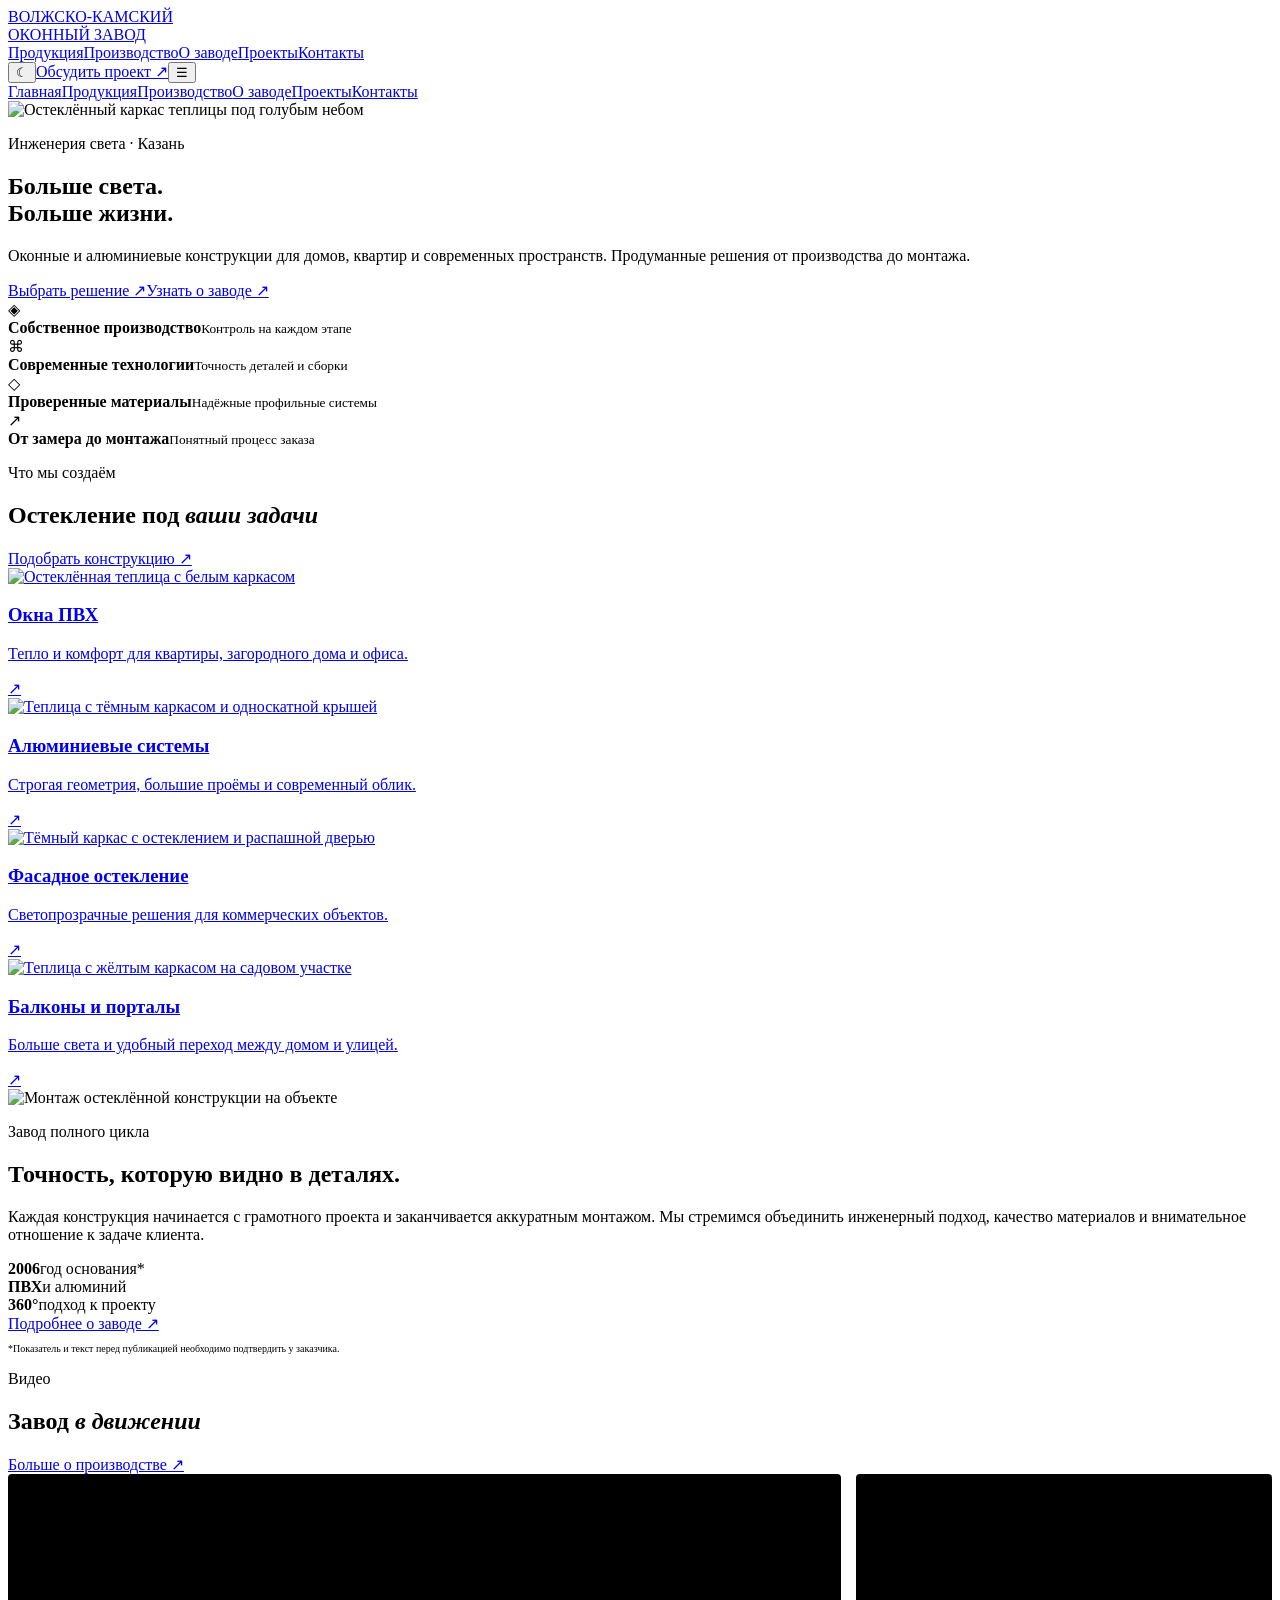
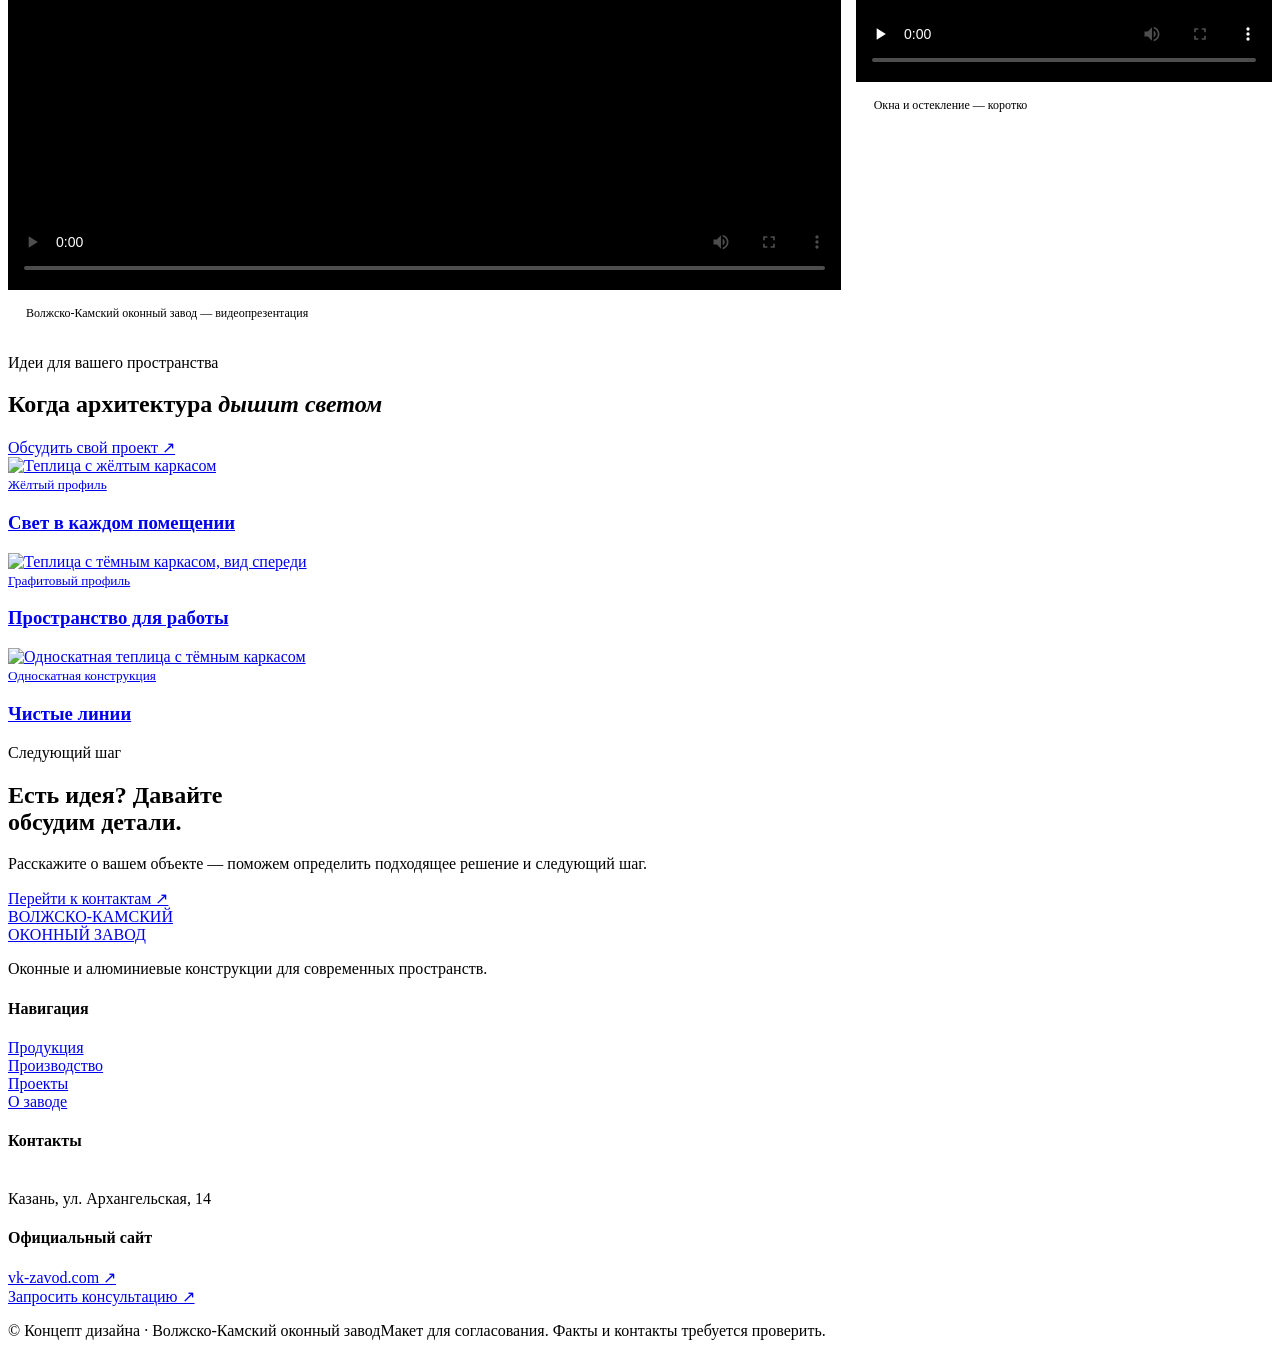
==== index.html @ a46b9af6 "Add files via upload" ====
<!doctype html><html lang="ru"><head><meta charset="utf-8"><meta name="viewport" content="width=device-width,initial-scale=1"><meta name="theme-color" content="#f5f4f0"><title>Волжско-Камский оконный завод — окна и фасады</title><meta name="description" content="Оконные и алюминиевые конструкции, производство и проекты Волжско-Камского оконного завода."><link rel="stylesheet" href="styles.css"><link rel="stylesheet" href="video.css"></head><body><header class="topbar"><div class="wrap nav"><a class="brand" href="index.html" aria-label="На главную"><span class="brandmark"><i></i><i></i><i></i><i></i></span><span>ВОЛЖСКО-КАМСКИЙ<br>ОКОННЫЙ ЗАВОД</span></a><nav class="links" aria-label="Главная навигация"><a href="products.html">Продукция</a><a href="production.html">Производство</a><a href="about.html">О заводе</a><a href="projects.html">Проекты</a><a href="contacts.html">Контакты</a></nav><div class="nav-actions"><button class="theme-btn" id="themeToggle" aria-label="Переключить тему" title="Переключить тему">☾</button><a class="btn" href="contacts.html">Обсудить проект ↗</a><button class="menu-btn" id="menuToggle" aria-label="Открыть меню" aria-expanded="false">☰</button></div></div><nav class="mobile-panel" id="mobilePanel" aria-label="Мобильная навигация"><a href="index.html">Главная</a><a href="products.html">Продукция</a><a href="production.html">Производство</a><a href="about.html">О заводе</a><a href="projects.html">Проекты</a><a href="contacts.html">Контакты</a></nav></header><main id="top"><section class="hero"><div class="wrap"><div class="hero-card"><img class="hero-img" src="images/gh-white-roof.jpg" alt="Остеклённый каркас теплицы под голубым небом" style="object-position:center 62%"><div class="hero-copy"><p class="eyebrow">Инженерия света · Казань</p><h1>Больше света.<br><span>Больше жизни.</span></h1><p>Оконные и алюминиевые конструкции для домов, квартир и современных пространств. Продуманные решения от производства до монтажа.</p><div class="hero-actions"><a class="btn" href="#products">Выбрать решение ↗</a><a class="btn outline" href="#factory">Узнать о заводе ↗</a></div></div></div></div></section><section class="ticker"><div class="wrap trust"><div class="trust-item"><span class="trust-icon">◈</span><div><strong>Собственное производство</strong><small>Контроль на каждом этапе</small></div></div><div class="trust-item"><span class="trust-icon">⌘</span><div><strong>Современные технологии</strong><small>Точность деталей и сборки</small></div></div><div class="trust-item"><span class="trust-icon">◇</span><div><strong>Проверенные материалы</strong><small>Надёжные профильные системы</small></div></div><div class="trust-item"><span class="trust-icon">↗</span><div><strong>От замера до монтажа</strong><small>Понятный процесс заказа</small></div></div></div></section><section class="section" id="products"><div class="wrap"><div class="section-head"><div><p class="kicker">Что мы создаём</p><h2>Остекление под <em>ваши задачи</em></h2></div><a class="text-link" href="#contacts">Подобрать конструкцию ↗</a></div><div class="products"><a class="product" href="#contacts"><img src="images/gh-white-roof.jpg" alt="Остеклённая теплица с белым каркасом" loading="lazy" style="object-position:center 45%"><div class="product-body"><h3>Окна ПВХ</h3><p>Тепло и комфорт для квартиры, загородного дома и офиса.</p><span class="arrow">↗</span></div></a><a class="product" href="#contacts"><img src="images/gh-black-side.jpg" alt="Теплица с тёмным каркасом и односкатной крышей" loading="lazy" style="object-position:center 50%"><div class="product-body"><h3>Алюминиевые системы</h3><p>Строгая геометрия, большие проёмы и современный облик.</p><span class="arrow">↗</span></div></a><a class="product" href="#contacts"><img src="images/gh-black-front.jpg" alt="Тёмный каркас с остеклением и распашной дверью" loading="lazy" style="object-position:center 55%"><div class="product-body"><h3>Фасадное остекление</h3><p>Светопрозрачные решения для коммерческих объектов.</p><span class="arrow">↗</span></div></a><a class="product" href="#contacts"><img src="images/gh-orange.jpg" alt="Теплица с жёлтым каркасом на садовом участке" loading="lazy" style="object-position:center 55%"><div class="product-body"><h3>Балконы и порталы</h3><p>Больше света и удобный переход между домом и улицей.</p><span class="arrow">↗</span></div></a></div></div></section><section class="section" id="factory" style="padding-top:0"><div class="wrap"><div class="factory" id="about"><img src="images/gh-white-door.jpg" alt="Монтаж остеклённой конструкции на объекте" loading="lazy"><div class="factory-copy"><p class="kicker">Завод полного цикла</p><h2>Точность, которую видно в деталях.</h2><p>Каждая конструкция начинается с грамотного проекта и заканчивается аккуратным монтажом. Мы стремимся объединить инженерный подход, качество материалов и внимательное отношение к задаче клиента.</p><div class="stats"><div class="stat"><b>2006</b><span>год основания*</span></div><div class="stat"><b>ПВХ</b><span>и алюминий</span></div><div class="stat"><b>360°</b><span>подход к проекту</span></div></div><a class="text-link" href="https://www.vk-zavod.com/about/" target="_blank" rel="noopener">Подробнее о заводе ↗</a></div></div><p style="font-size:10px;color:var(--muted);margin:10px 0 0">*Показатель и текст перед публикацией необходимо подтвердить у заказчика.</p></div></section><section class="section" id="video" style="padding-top:0"><div class="wrap"><div class="section-head"><div><p class="kicker">Видео</p><h2>Завод <em>в движении</em></h2></div><a class="text-link" href="production.html">Больше о производстве ↗</a></div><div class="video-grid two"><figure class="video-card "><video controls playsinline preload="metadata" poster="video/factory-poster.jpg"><source src="video/factory.mp4" type="video/mp4">Ваш браузер не поддерживает воспроизведение видео.</video><figcaption>Волжско-Камский оконный завод — видеопрезентация</figcaption></figure><figure class="video-card short"><video controls playsinline preload="none" poster="video/promo-poster.jpg"><source src="video/promo.mp4" type="video/mp4">Ваш браузер не поддерживает воспроизведение видео.</video><figcaption>Окна и остекление — коротко</figcaption></figure></div></div></section><section class="section" id="projects"><div class="wrap"><div class="section-head"><div><p class="kicker">Идеи для вашего пространства</p><h2>Когда архитектура <em>дышит светом</em></h2></div><a class="text-link" href="#contacts">Обсудить свой проект ↗</a></div><div class="projects"><a class="project" href="#contacts"><img src="images/gh-orange.jpg" alt="Теплица с жёлтым каркасом" loading="lazy" style="object-position:center 50%"><div class="project-info"><small>Жёлтый профиль</small><h3>Свет в каждом помещении</h3></div></a><a class="project" href="#contacts"><img src="images/gh-black-front.jpg" alt="Теплица с тёмным каркасом, вид спереди" loading="lazy" style="object-position:center 55%"><div class="project-info"><small>Графитовый профиль</small><h3>Пространство для работы</h3></div></a><a class="project" href="#contacts"><img src="images/gh-black-side.jpg" alt="Односкатная теплица с тёмным каркасом" loading="lazy" style="object-position:center 50%"><div class="project-info"><small>Односкатная конструкция</small><h3>Чистые линии</h3></div></a></div></div></section><section class="cta" id="contacts"><div class="wrap"><div class="cta-panel"><div><p class="kicker">Следующий шаг</p><h2>Есть идея? Давайте<br>обсудим детали.</h2><p>Расскажите о вашем объекте — поможем определить подходящее решение и следующий шаг.</p></div><a class="btn" href="contacts.html">Перейти к контактам ↗</a></div></div></section></main><footer class="footer"><div class="wrap"><div class="footer-grid"><div><a class="brand" href="index.html"><span class="brandmark"><i></i><i></i><i></i><i></i></span><span>ВОЛЖСКО-КАМСКИЙ<br>ОКОННЫЙ ЗАВОД</span></a><p>Оконные и алюминиевые конструкции для современных пространств.</p></div><div><h4>Навигация</h4><p><a href="products.html">Продукция</a><br><a href="production.html">Производство</a><br><a href="projects.html">Проекты</a><br><a href="about.html">О заводе</a></p></div><div><h4>Контакты</h4><p><br>Казань, ул. Архангельская, 14</p></div><div><h4>Официальный сайт</h4><p><a href="https://www.vk-zavod.com/" target="_blank" rel="noopener">vk-zavod.com ↗</a><br><a href="contacts.html">Запросить консультацию ↗</a></p></div></div><div class="copyright"><span>© Концепт дизайна · Волжско-Камский оконный завод</span><span>Макет для согласования. Факты и контакты требуется проверить.</span></div></div></footer><script src="app.js"></script></body></html>
---- video.css ----
/* Видео-блок */
.video-grid{display:grid;grid-template-columns:1fr;gap:15px}
.video-grid.has-vertical{grid-template-columns:minmax(0,1fr) 300px;align-items:start}
.video-card{background:var(--surface);border:1px solid var(--line);border-radius:4px;overflow:hidden}
.video-card video{display:block;width:100%;height:auto;background:#000}
.video-card.vertical video{aspect-ratio:9/16;object-fit:contain}
.video-card figcaption{padding:14px 18px;font-size:12px;color:var(--muted);line-height:1.6}
.video-card{margin:0}
@media(max-width:1000px){.video-grid.has-vertical{grid-template-columns:1fr}.video-card.vertical{max-width:340px}}

/* Два горизонтальных ролика на главной */
.video-grid.two{grid-template-columns:minmax(0,2fr) minmax(0,1fr);align-items:start}
/* Страница «Производство»: два горизонтальных слева, вертикальный справа */
.video-grid.has-vertical .video-card.vertical{grid-column:2;grid-row:1 / span 2}
.video-grid.has-vertical .video-card.short{grid-column:1;grid-row:2}
@media(max-width:1000px){
  .video-grid.two{grid-template-columns:1fr}
  .video-grid.has-vertical .video-card.vertical,.video-grid.has-vertical .video-card.short{grid-column:auto;grid-row:auto}
}
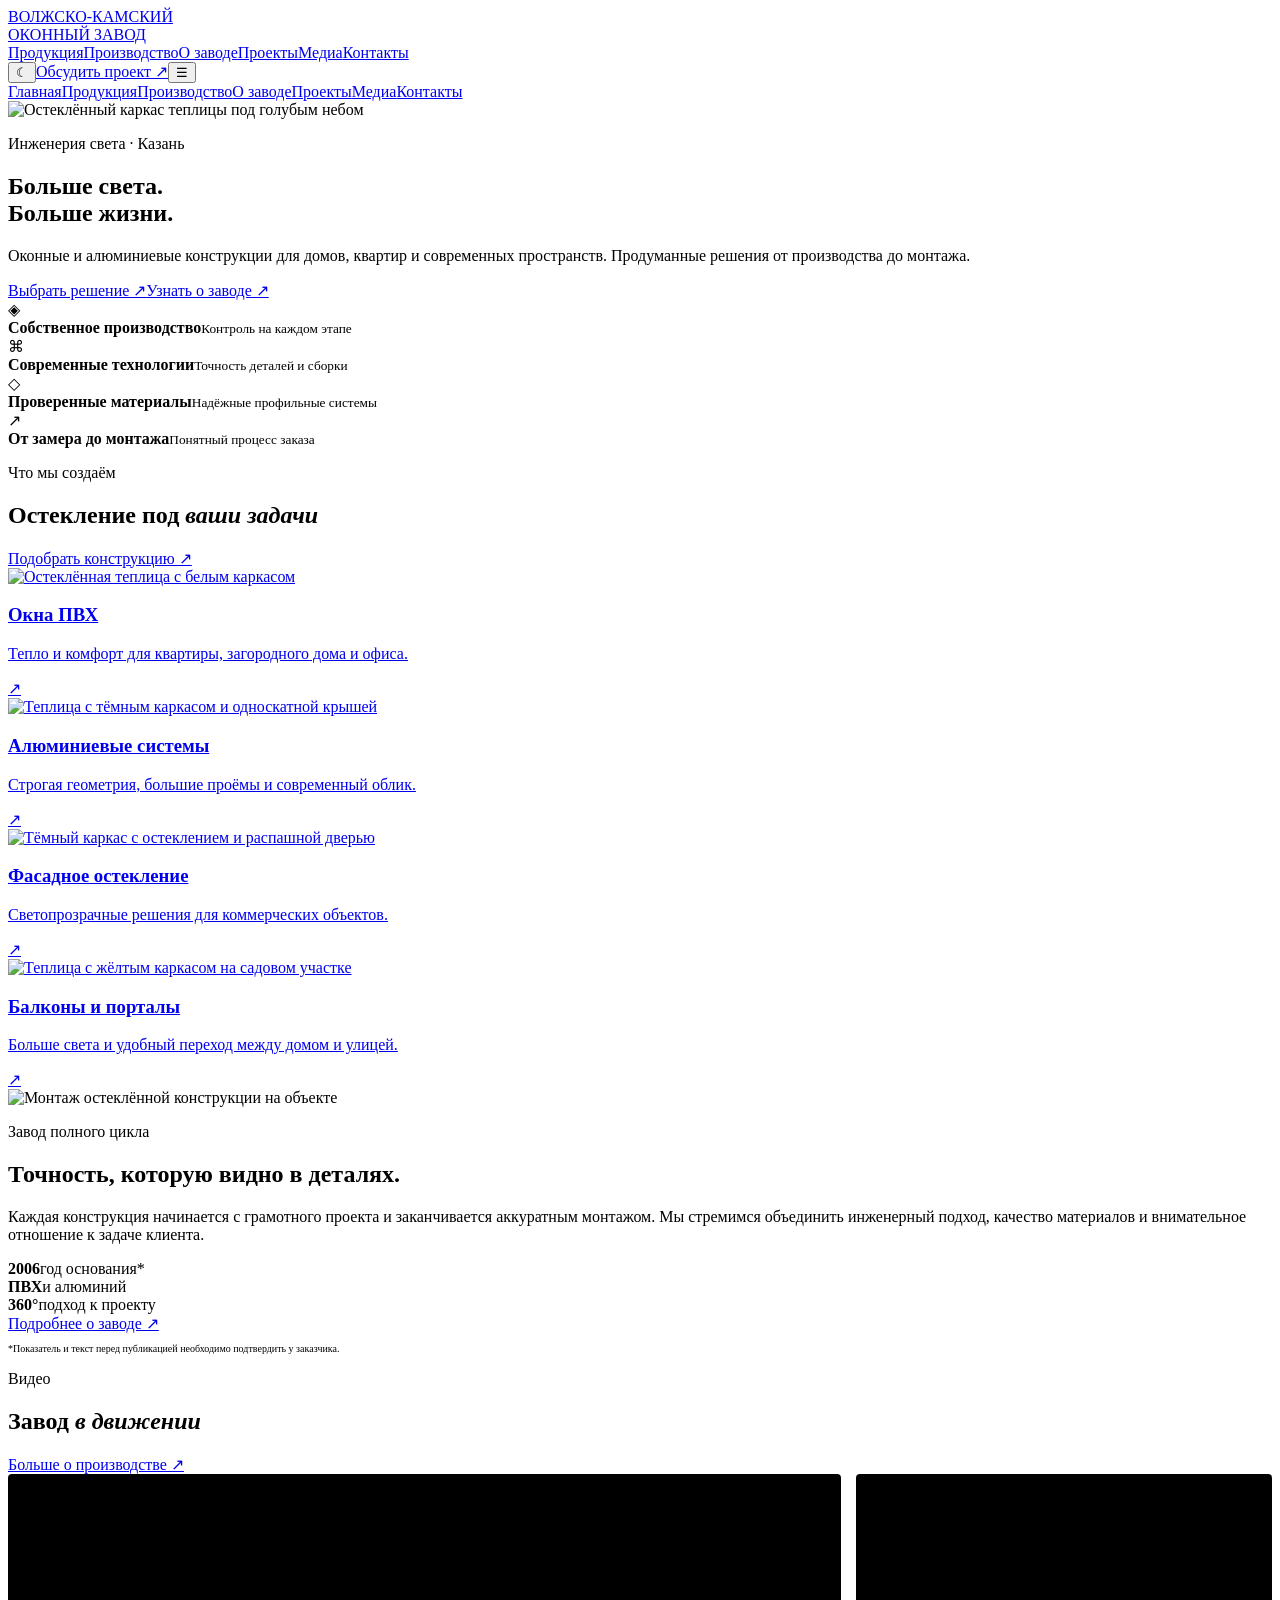
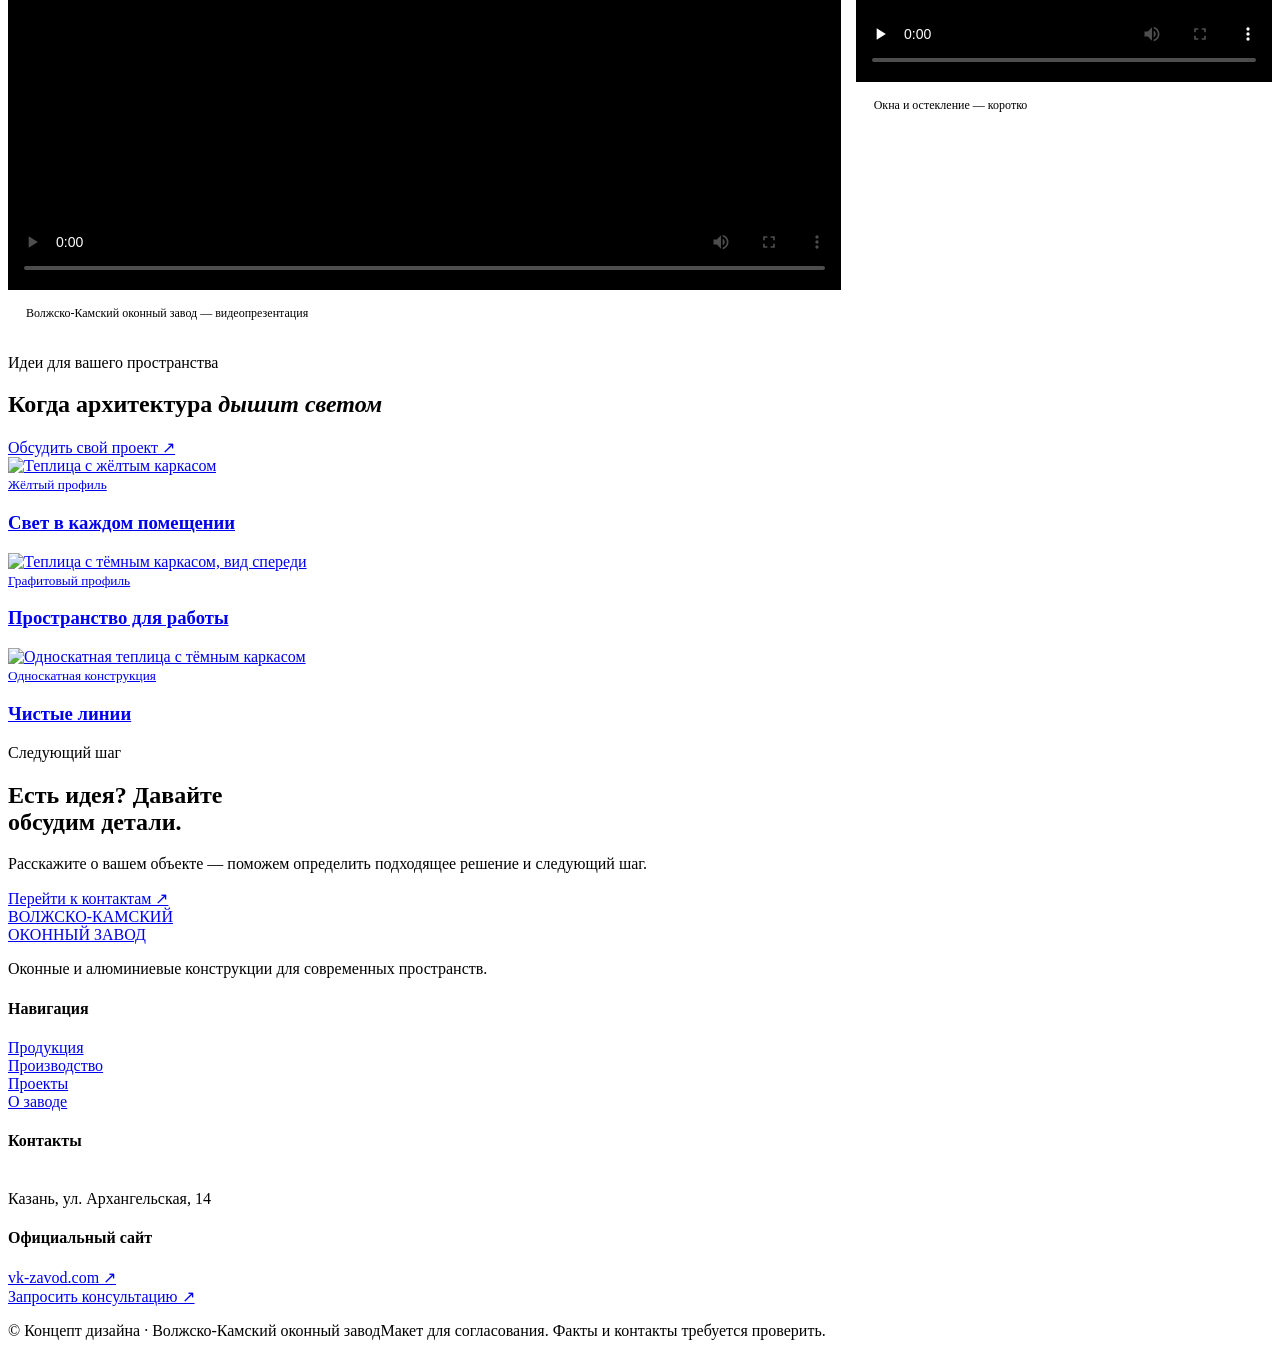
==== commit abe2f8c0: "Add media gallery to site navigation" ====
--- a/index.html
+++ b/index.html
@@ -1 +1 @@
-<!doctype html><html lang="ru"><head><meta charset="utf-8"><meta name="viewport" content="width=device-width,initial-scale=1"><meta name="theme-color" content="#f5f4f0"><title>Волжско-Камский оконный завод — окна и фасады</title><meta name="description" content="Оконные и алюминиевые конструкции, производство и проекты Волжско-Камского оконного завода."><link rel="stylesheet" href="styles.css"><link rel="stylesheet" href="video.css"></head><body><header class="topbar"><div class="wrap nav"><a class="brand" href="index.html" aria-label="На главную"><span class="brandmark"><i></i><i></i><i></i><i></i></span><span>ВОЛЖСКО-КАМСКИЙ<br>ОКОННЫЙ ЗАВОД</span></a><nav class="links" aria-label="Главная навигация"><a href="products.html">Продукция</a><a href="production.html">Производство</a><a href="about.html">О заводе</a><a href="projects.html">Проекты</a><a href="contacts.html">Контакты</a></nav><div class="nav-actions"><button class="theme-btn" id="themeToggle" aria-label="Переключить тему" title="Переключить тему">☾</button><a class="btn" href="contacts.html">Обсудить проект ↗</a><button class="menu-btn" id="menuToggle" aria-label="Открыть меню" aria-expanded="false">☰</button></div></div><nav class="mobile-panel" id="mobilePanel" aria-label="Мобильная навигация"><a href="index.html">Главная</a><a href="products.html">Продукция</a><a href="production.html">Производство</a><a href="about.html">О заводе</a><a href="projects.html">Проекты</a><a href="contacts.html">Контакты</a></nav></header><main id="top"><section class="hero"><div class="wrap"><div class="hero-card"><img class="hero-img" src="images/gh-white-roof.jpg" alt="Остеклённый каркас теплицы под голубым небом" style="object-position:center 62%"><div class="hero-copy"><p class="eyebrow">Инженерия света · Казань</p><h1>Больше света.<br><span>Больше жизни.</span></h1><p>Оконные и алюминиевые конструкции для домов, квартир и современных пространств. Продуманные решения от производства до монтажа.</p><div class="hero-actions"><a class="btn" href="#products">Выбрать решение ↗</a><a class="btn outline" href="#factory">Узнать о заводе ↗</a></div></div></div></div></section><section class="ticker"><div class="wrap trust"><div class="trust-item"><span class="trust-icon">◈</span><div><strong>Собственное производство</strong><small>Контроль на каждом этапе</small></div></div><div class="trust-item"><span class="trust-icon">⌘</span><div><strong>Современные технологии</strong><small>Точность деталей и сборки</small></div></div><div class="trust-item"><span class="trust-icon">◇</span><div><strong>Проверенные материалы</strong><small>Надёжные профильные системы</small></div></div><div class="trust-item"><span class="trust-icon">↗</span><div><strong>От замера до монтажа</strong><small>Понятный процесс заказа</small></div></div></div></section><section class="section" id="products"><div class="wrap"><div class="section-head"><div><p class="kicker">Что мы создаём</p><h2>Остекление под <em>ваши задачи</em></h2></div><a class="text-link" href="#contacts">Подобрать конструкцию ↗</a></div><div class="products"><a class="product" href="#contacts"><img src="images/gh-white-roof.jpg" alt="Остеклённая теплица с белым каркасом" loading="lazy" style="object-position:center 45%"><div class="product-body"><h3>Окна ПВХ</h3><p>Тепло и комфорт для квартиры, загородного дома и офиса.</p><span class="arrow">↗</span></div></a><a class="product" href="#contacts"><img src="images/gh-black-side.jpg" alt="Теплица с тёмным каркасом и односкатной крышей" loading="lazy" style="object-position:center 50%"><div class="product-body"><h3>Алюминиевые системы</h3><p>Строгая геометрия, большие проёмы и современный облик.</p><span class="arrow">↗</span></div></a><a class="product" href="#contacts"><img src="images/gh-black-front.jpg" alt="Тёмный каркас с остеклением и распашной дверью" loading="lazy" style="object-position:center 55%"><div class="product-body"><h3>Фасадное остекление</h3><p>Светопрозрачные решения для коммерческих объектов.</p><span class="arrow">↗</span></div></a><a class="product" href="#contacts"><img src="images/gh-orange.jpg" alt="Теплица с жёлтым каркасом на садовом участке" loading="lazy" style="object-position:center 55%"><div class="product-body"><h3>Балконы и порталы</h3><p>Больше света и удобный переход между домом и улицей.</p><span class="arrow">↗</span></div></a></div></div></section><section class="section" id="factory" style="padding-top:0"><div class="wrap"><div class="factory" id="about"><img src="images/gh-white-door.jpg" alt="Монтаж остеклённой конструкции на объекте" loading="lazy"><div class="factory-copy"><p class="kicker">Завод полного цикла</p><h2>Точность, которую видно в деталях.</h2><p>Каждая конструкция начинается с грамотного проекта и заканчивается аккуратным монтажом. Мы стремимся объединить инженерный подход, качество материалов и внимательное отношение к задаче клиента.</p><div class="stats"><div class="stat"><b>2006</b><span>год основания*</span></div><div class="stat"><b>ПВХ</b><span>и алюминий</span></div><div class="stat"><b>360°</b><span>подход к проекту</span></div></div><a class="text-link" href="https://www.vk-zavod.com/about/" target="_blank" rel="noopener">Подробнее о заводе ↗</a></div></div><p style="font-size:10px;color:var(--muted);margin:10px 0 0">*Показатель и текст перед публикацией необходимо подтвердить у заказчика.</p></div></section><section class="section" id="video" style="padding-top:0"><div class="wrap"><div class="section-head"><div><p class="kicker">Видео</p><h2>Завод <em>в движении</em></h2></div><a class="text-link" href="production.html">Больше о производстве ↗</a></div><div class="video-grid two"><figure class="video-card "><video controls playsinline preload="metadata" poster="video/factory-poster.jpg"><source src="video/factory.mp4" type="video/mp4">Ваш браузер не поддерживает воспроизведение видео.</video><figcaption>Волжско-Камский оконный завод — видеопрезентация</figcaption></figure><figure class="video-card short"><video controls playsinline preload="none" poster="video/promo-poster.jpg"><source src="video/promo.mp4" type="video/mp4">Ваш браузер не поддерживает воспроизведение видео.</video><figcaption>Окна и остекление — коротко</figcaption></figure></div></div></section><section class="section" id="projects"><div class="wrap"><div class="section-head"><div><p class="kicker">Идеи для вашего пространства</p><h2>Когда архитектура <em>дышит светом</em></h2></div><a class="text-link" href="#contacts">Обсудить свой проект ↗</a></div><div class="projects"><a class="project" href="#contacts"><img src="images/gh-orange.jpg" alt="Теплица с жёлтым каркасом" loading="lazy" style="object-position:center 50%"><div class="project-info"><small>Жёлтый профиль</small><h3>Свет в каждом помещении</h3></div></a><a class="project" href="#contacts"><img src="images/gh-black-front.jpg" alt="Теплица с тёмным каркасом, вид спереди" loading="lazy" style="object-position:center 55%"><div class="project-info"><small>Графитовый профиль</small><h3>Пространство для работы</h3></div></a><a class="project" href="#contacts"><img src="images/gh-black-side.jpg" alt="Односкатная теплица с тёмным каркасом" loading="lazy" style="object-position:center 50%"><div class="project-info"><small>Односкатная конструкция</small><h3>Чистые линии</h3></div></a></div></div></section><section class="cta" id="contacts"><div class="wrap"><div class="cta-panel"><div><p class="kicker">Следующий шаг</p><h2>Есть идея? Давайте<br>обсудим детали.</h2><p>Расскажите о вашем объекте — поможем определить подходящее решение и следующий шаг.</p></div><a class="btn" href="contacts.html">Перейти к контактам ↗</a></div></div></section></main><footer class="footer"><div class="wrap"><div class="footer-grid"><div><a class="brand" href="index.html"><span class="brandmark"><i></i><i></i><i></i><i></i></span><span>ВОЛЖСКО-КАМСКИЙ<br>ОКОННЫЙ ЗАВОД</span></a><p>Оконные и алюминиевые конструкции для современных пространств.</p></div><div><h4>Навигация</h4><p><a href="products.html">Продукция</a><br><a href="production.html">Производство</a><br><a href="projects.html">Проекты</a><br><a href="about.html">О заводе</a></p></div><div><h4>Контакты</h4><p><br>Казань, ул. Архангельская, 14</p></div><div><h4>Официальный сайт</h4><p><a href="https://www.vk-zavod.com/" target="_blank" rel="noopener">vk-zavod.com ↗</a><br><a href="contacts.html">Запросить консультацию ↗</a></p></div></div><div class="copyright"><span>© Концепт дизайна · Волжско-Камский оконный завод</span><span>Макет для согласования. Факты и контакты требуется проверить.</span></div></div></footer><script src="app.js"></script></body></html>
+<!doctype html><html lang="ru"><head><meta charset="utf-8"><meta name="viewport" content="width=device-width,initial-scale=1"><meta name="theme-color" content="#f5f4f0"><title>Волжско-Камский оконный завод — окна и фасады</title><meta name="description" content="Оконные и алюминиевые конструкции, производство и проекты Волжско-Камского оконного завода."><link rel="stylesheet" href="styles.css"><link rel="stylesheet" href="video.css"></head><body><header class="topbar"><div class="wrap nav"><a class="brand" href="index.html" aria-label="На главную"><span class="brandmark"><i></i><i></i><i></i><i></i></span><span>ВОЛЖСКО-КАМСКИЙ<br>ОКОННЫЙ ЗАВОД</span></a><nav class="links" aria-label="Главная навигация"><a href="products.html">Продукция</a><a href="production.html">Производство</a><a href="about.html">О заводе</a><a href="projects.html">Проекты</a><a href="media.html">Медиа</a><a href="contacts.html">Контакты</a></nav><div class="nav-actions"><button class="theme-btn" id="themeToggle" aria-label="Переключить тему" title="Переключить тему">☾</button><a class="btn" href="contacts.html">Обсудить проект ↗</a><button class="menu-btn" id="menuToggle" aria-label="Открыть меню" aria-expanded="false">☰</button></div></div><nav class="mobile-panel" id="mobilePanel" aria-label="Мобильная навигация"><a href="index.html">Главная</a><a href="products.html">Продукция</a><a href="production.html">Производство</a><a href="about.html">О заводе</a><a href="projects.html">Проекты</a><a href="media.html">Медиа</a><a href="contacts.html">Контакты</a></nav></header><main id="top"><section class="hero"><div class="wrap"><div class="hero-card"><img class="hero-img" src="images/gh-white-roof.jpg" alt="Остеклённый каркас теплицы под голубым небом" style="object-position:center 62%"><div class="hero-copy"><p class="eyebrow">Инженерия света · Казань</p><h1>Больше света.<br><span>Больше жизни.</span></h1><p>Оконные и алюминиевые конструкции для домов, квартир и современных пространств. Продуманные решения от производства до монтажа.</p><div class="hero-actions"><a class="btn" href="#products">Выбрать решение ↗</a><a class="btn outline" href="#factory">Узнать о заводе ↗</a></div></div></div></div></section><section class="ticker"><div class="wrap trust"><div class="trust-item"><span class="trust-icon">◈</span><div><strong>Собственное производство</strong><small>Контроль на каждом этапе</small></div></div><div class="trust-item"><span class="trust-icon">⌘</span><div><strong>Современные технологии</strong><small>Точность деталей и сборки</small></div></div><div class="trust-item"><span class="trust-icon">◇</span><div><strong>Проверенные материалы</strong><small>Надёжные профильные системы</small></div></div><div class="trust-item"><span class="trust-icon">↗</span><div><strong>От замера до монтажа</strong><small>Понятный процесс заказа</small></div></div></div></section><section class="section" id="products"><div class="wrap"><div class="section-head"><div><p class="kicker">Что мы создаём</p><h2>Остекление под <em>ваши задачи</em></h2></div><a class="text-link" href="#contacts">Подобрать конструкцию ↗</a></div><div class="products"><a class="product" href="#contacts"><img src="images/gh-white-roof.jpg" alt="Остеклённая теплица с белым каркасом" loading="lazy" style="object-position:center 45%"><div class="product-body"><h3>Окна ПВХ</h3><p>Тепло и комфорт для квартиры, загородного дома и офиса.</p><span class="arrow">↗</span></div></a><a class="product" href="#contacts"><img src="images/gh-black-side.jpg" alt="Теплица с тёмным каркасом и односкатной крышей" loading="lazy" style="object-position:center 50%"><div class="product-body"><h3>Алюминиевые системы</h3><p>Строгая геометрия, большие проёмы и современный облик.</p><span class="arrow">↗</span></div></a><a class="product" href="#contacts"><img src="images/gh-black-front.jpg" alt="Тёмный каркас с остеклением и распашной дверью" loading="lazy" style="object-position:center 55%"><div class="product-body"><h3>Фасадное остекление</h3><p>Светопрозрачные решения для коммерческих объектов.</p><span class="arrow">↗</span></div></a><a class="product" href="#contacts"><img src="images/gh-orange.jpg" alt="Теплица с жёлтым каркасом на садовом участке" loading="lazy" style="object-position:center 55%"><div class="product-body"><h3>Балконы и порталы</h3><p>Больше света и удобный переход между домом и улицей.</p><span class="arrow">↗</span></div></a></div></div></section><section class="section" id="factory" style="padding-top:0"><div class="wrap"><div class="factory" id="about"><img src="images/gh-white-door.jpg" alt="Монтаж остеклённой конструкции на объекте" loading="lazy"><div class="factory-copy"><p class="kicker">Завод полного цикла</p><h2>Точность, которую видно в деталях.</h2><p>Каждая конструкция начинается с грамотного проекта и заканчивается аккуратным монтажом. Мы стремимся объединить инженерный подход, качество материалов и внимательное отношение к задаче клиента.</p><div class="stats"><div class="stat"><b>2006</b><span>год основания*</span></div><div class="stat"><b>ПВХ</b><span>и алюминий</span></div><div class="stat"><b>360°</b><span>подход к проекту</span></div></div><a class="text-link" href="https://www.vk-zavod.com/about/" target="_blank" rel="noopener">Подробнее о заводе ↗</a></div></div><p style="font-size:10px;color:var(--muted);margin:10px 0 0">*Показатель и текст перед публикацией необходимо подтвердить у заказчика.</p></div></section><section class="section" id="video" style="padding-top:0"><div class="wrap"><div class="section-head"><div><p class="kicker">Видео</p><h2>Завод <em>в движении</em></h2></div><a class="text-link" href="production.html">Больше о производстве ↗</a></div><div class="video-grid two"><figure class="video-card "><video controls playsinline preload="metadata" poster="video/factory-poster.jpg"><source src="video/factory.mp4" type="video/mp4">Ваш браузер не поддерживает воспроизведение видео.</video><figcaption>Волжско-Камский оконный завод — видеопрезентация</figcaption></figure><figure class="video-card short"><video controls playsinline preload="none" poster="video/promo-poster.jpg"><source src="video/promo.mp4" type="video/mp4">Ваш браузер не поддерживает воспроизведение видео.</video><figcaption>Окна и остекление — коротко</figcaption></figure></div></div></section><section class="section" id="projects"><div class="wrap"><div class="section-head"><div><p class="kicker">Идеи для вашего пространства</p><h2>Когда архитектура <em>дышит светом</em></h2></div><a class="text-link" href="#contacts">Обсудить свой проект ↗</a></div><div class="projects"><a class="project" href="#contacts"><img src="images/gh-orange.jpg" alt="Теплица с жёлтым каркасом" loading="lazy" style="object-position:center 50%"><div class="project-info"><small>Жёлтый профиль</small><h3>Свет в каждом помещении</h3></div></a><a class="project" href="#contacts"><img src="images/gh-black-front.jpg" alt="Теплица с тёмным каркасом, вид спереди" loading="lazy" style="object-position:center 55%"><div class="project-info"><small>Графитовый профиль</small><h3>Пространство для работы</h3></div></a><a class="project" href="#contacts"><img src="images/gh-black-side.jpg" alt="Односкатная теплица с тёмным каркасом" loading="lazy" style="object-position:center 50%"><div class="project-info"><small>Односкатная конструкция</small><h3>Чистые линии</h3></div></a></div></div></section><section class="cta" id="contacts"><div class="wrap"><div class="cta-panel"><div><p class="kicker">Следующий шаг</p><h2>Есть идея? Давайте<br>обсудим детали.</h2><p>Расскажите о вашем объекте — поможем определить подходящее решение и следующий шаг.</p></div><a class="btn" href="contacts.html">Перейти к контактам ↗</a></div></div></section></main><footer class="footer"><div class="wrap"><div class="footer-grid"><div><a class="brand" href="index.html"><span class="brandmark"><i></i><i></i><i></i><i></i></span><span>ВОЛЖСКО-КАМСКИЙ<br>ОКОННЫЙ ЗАВОД</span></a><p>Оконные и алюминиевые конструкции для современных пространств.</p></div><div><h4>Навигация</h4><p><a href="products.html">Продукция</a><br><a href="production.html">Производство</a><br><a href="projects.html">Проекты</a><br><a href="about.html">О заводе</a></p></div><div><h4>Контакты</h4><p><br>Казань, ул. Архангельская, 14</p></div><div><h4>Официальный сайт</h4><p><a href="https://www.vk-zavod.com/" target="_blank" rel="noopener">vk-zavod.com ↗</a><br><a href="contacts.html">Запросить консультацию ↗</a></p></div></div><div class="copyright"><span>© Концепт дизайна · Волжско-Камский оконный завод</span><span>Макет для согласования. Факты и контакты требуется проверить.</span></div></div></footer><script src="app.js"></script></body></html>
